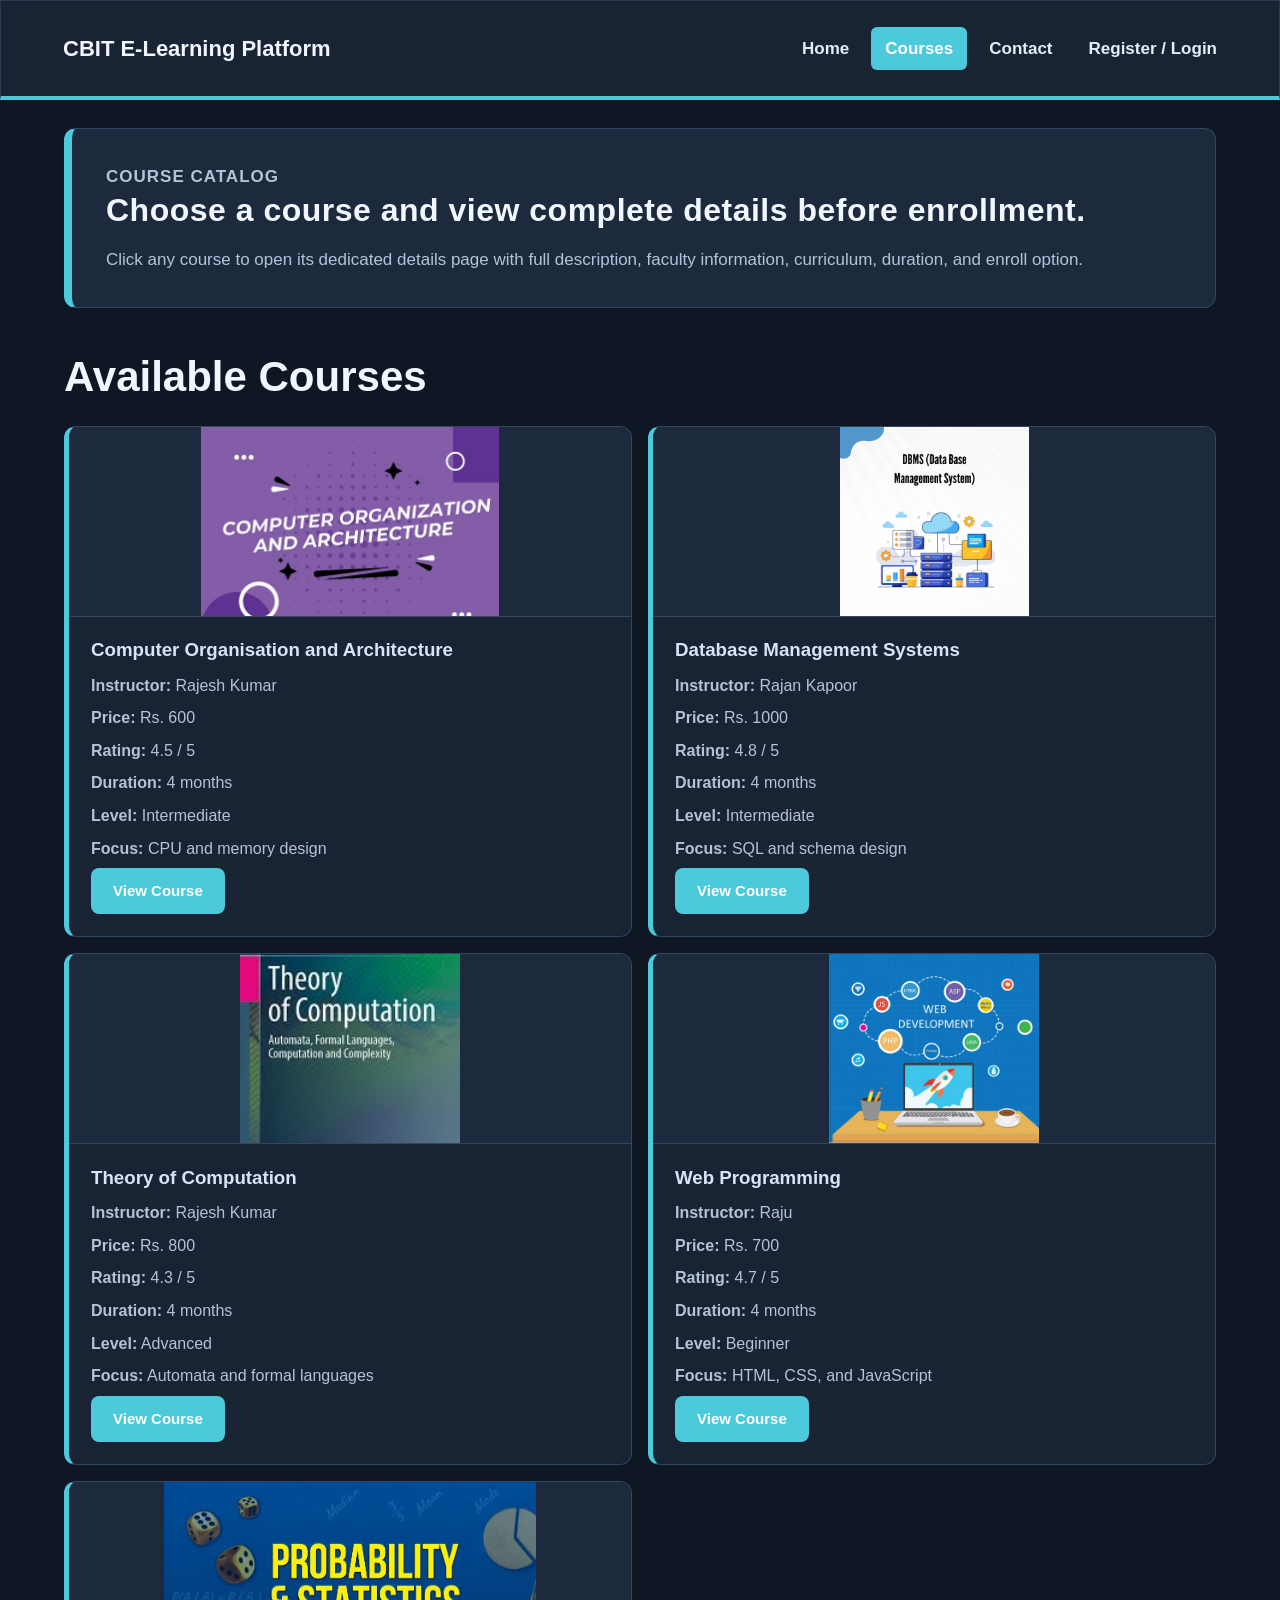
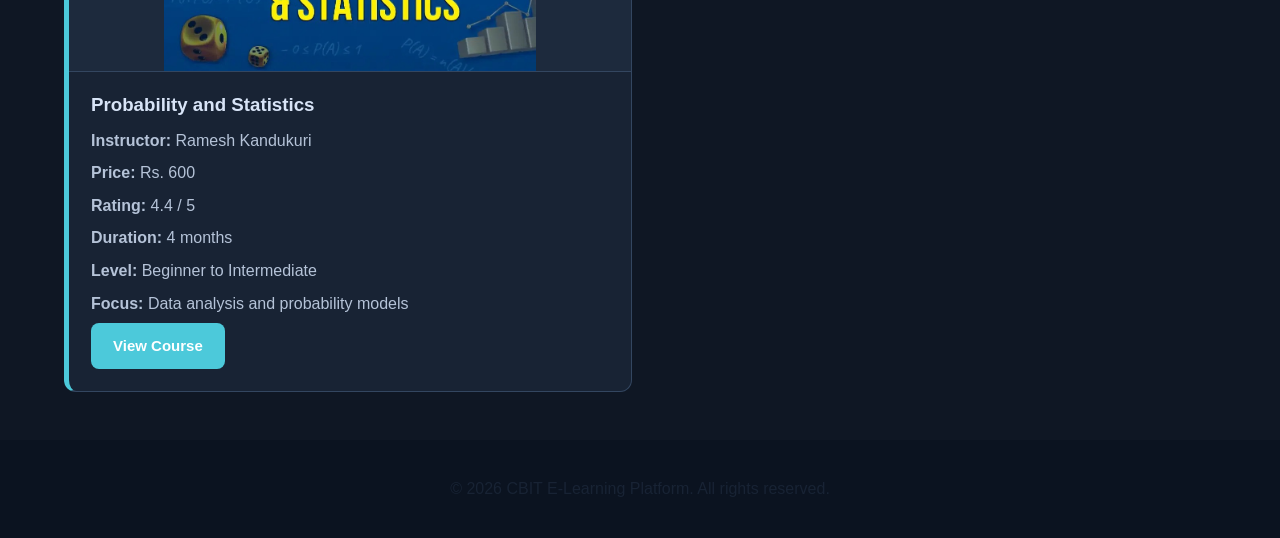
==== courses.html @ 8053c72c "Created CBIT e-learning platform" ====
<!DOCTYPE html>
<html lang="en">
<head>
  <meta charset="UTF-8" />
  <meta name="viewport" content="width=device-width, initial-scale=1.0" />
  <meta name="description" content="CBIT E-Learning Platform course catalog and detailed course information." />
  <title>CBIT E-Learning Platform | Courses</title>
  <link rel="stylesheet" href="styles.css" />
</head>
<body>
  <header class="hero">
    <nav class="site-nav" aria-label="Main navigation">
      <a class="brand" href="index.html">CBIT E-Learning Platform</a>
      <ul>
        <li><a href="index.html">Home</a></li>
        <li><a href="courses.html" aria-current="page">Courses</a></li>
        <li><a href="index.html#contact">Contact</a></li>
        <li><a href="register-login.html">Register / Login</a></li>
      </ul>
    </nav>

    <div class="hero-content">
      <p class="kicker">Course catalog</p>
      <h1>Choose a course and view complete details before enrollment.</h1>
      <p>
        Click any course to open its dedicated details page with full
        description, faculty information, curriculum, duration, and enroll
        option.
      </p>
    </div>
  </header>

  <main>
    <section class="section" aria-labelledby="courses-heading">
      <div class="section-heading">
        <h2 id="courses-heading">Available Courses</h2>
      </div>

      <div class="course-grid" id="courseGrid">
        <article class="course-card">
          <img class="course-image" src="COA.jpg" alt="Computer architecture course" loading="lazy" />
          <h3>Computer Organisation and Architecture</h3>
          <p class="course-meta"><strong>Instructor:</strong> Rajesh Kumar</p>
          <p class="course-meta"><strong>Price:</strong> Rs. 600</p>
          <p class="course-meta"><strong>Rating:</strong> 4.5 / 5</p>
          <p class="course-meta"><strong>Duration:</strong> 4 months</p>
          <p class="course-meta"><strong>Level:</strong> Intermediate</p>
          <p class="course-meta"><strong>Focus:</strong> CPU and memory design</p>
          <a class="btn btn-primary" href="coa.html">View Course</a>
        </article>

        <article class="course-card">
          <img class="course-image" src="dbms.jpg" alt="Database management systems course" loading="lazy" />
          <h3>Database Management Systems</h3>
          <p class="course-meta"><strong>Instructor:</strong> Rajan Kapoor</p>
          <p class="course-meta"><strong>Price:</strong> Rs. 1000</p>
          <p class="course-meta"><strong>Rating:</strong> 4.8 / 5</p>
          <p class="course-meta"><strong>Duration:</strong> 4 months</p>
          <p class="course-meta"><strong>Level:</strong> Intermediate</p>
          <p class="course-meta"><strong>Focus:</strong> SQL and schema design</p>
          <a class="btn btn-primary" href="dbms.html">View Course</a>
        </article>

        <article class="course-card">
          <img class="course-image" src="TOC.jpg" alt="Theory of computation course" loading="lazy" />
          <h3>Theory of Computation</h3>
          <p class="course-meta"><strong>Instructor:</strong> Rajesh Kumar</p>
          <p class="course-meta"><strong>Price:</strong> Rs. 800</p>
          <p class="course-meta"><strong>Rating:</strong> 4.3 / 5</p>
          <p class="course-meta"><strong>Duration:</strong> 4 months</p>
          <p class="course-meta"><strong>Level:</strong> Advanced</p>
          <p class="course-meta"><strong>Focus:</strong> Automata and formal languages</p>
          <a class="btn btn-primary" href="toc.html">View Course</a>
        </article>

        <article class="course-card">
          <img class="course-image" src="WP.jpg" alt="Web programming course" loading="lazy" />
          <h3>Web Programming</h3>
          <p class="course-meta"><strong>Instructor:</strong> Raju</p>
          <p class="course-meta"><strong>Price:</strong> Rs. 700</p>
          <p class="course-meta"><strong>Rating:</strong> 4.7 / 5</p>
          <p class="course-meta"><strong>Duration:</strong> 4 months</p>
          <p class="course-meta"><strong>Level:</strong> Beginner</p>
          <p class="course-meta"><strong>Focus:</strong> HTML, CSS, and JavaScript</p>
          <a class="btn btn-primary" href="wp.html">View Course</a>
        </article>

        <article class="course-card">
          <img class="course-image" src="Probabilty-and-Statistics.jpg" alt="Probability and statistics course" loading="lazy" />
          <h3>Probability and Statistics</h3>
          <p class="course-meta"><strong>Instructor:</strong> Ramesh Kandukuri</p>
          <p class="course-meta"><strong>Price:</strong> Rs. 600</p>
          <p class="course-meta"><strong>Rating:</strong> 4.4 / 5</p>
          <p class="course-meta"><strong>Duration:</strong> 4 months</p>
          <p class="course-meta"><strong>Level:</strong> Beginner to Intermediate</p>
          <p class="course-meta"><strong>Focus:</strong> Data analysis and probability models</p>
          <a class="btn btn-primary" href="ps.html">View Course</a>
        </article>
      </div>
    </section>
  </main>

  <footer class="site-footer">
    <p>&copy; 2026 CBIT E-Learning Platform. All rights reserved.</p>
  </footer>
</body>
</html>
---- styles.css ----
:root {
  --color-bg: #0f1724;
  --color-surface: #182334;
  --color-surface-alt: #1d2a3d;
  --color-border: #2a3a52;
  --color-border-light: #334660;

  --color-text: #e5edf9;
  --color-text-muted: #b5c3d8;
  --color-heading: #f1f6ff;
  --color-heading-dark: #d8e4f7;

  --color-accent: #4cc9da;
  --color-accent-hover: #35adc0;
  --color-accent-dark: #8ee6f2;

  --color-secondary: #f3a64a;
  --color-secondary-hover: #d88a2e;

  --color-success: #46d07c;
  --color-error: #ff7b8a;

  --color-footer-bg: #0b1320;

  --radius-sm: 5px;
  --radius-md: 8px;
  --radius-lg: 12px;

  --shadow-card: 0 6px 16px rgba(0, 0, 0, 0.45);

  --space-xs: 8px;
  --space-sm: 14px;
  --space-md: 22px;
  --space-lg: 34px;
  --space-xl: 42px;
  --space-2xl: 48px;
}

*,
*::before,
*::after {
  box-sizing: border-box;
}

body {
  margin: 0;
  padding: 0;
  font-family: Verdana, "Segoe UI", Tahoma, Arial, sans-serif;
  font-size: 16px;
  color: var(--color-text);
  background: var(--color-bg);
  line-height: 1.6;
}

h1,
h2,
h3,
h4 {
  margin: 0 0 0.5em;
  line-height: 1.3;
  color: var(--color-heading);
}

h1,
h2 {
  font-family: "Trebuchet MS", "Segoe UI", Arial, sans-serif;
}

a {
  color: var(--color-accent);
  text-decoration: none;
  transition: color 0.2s ease;
}

a:hover {
  color: var(--color-accent-hover);
  text-decoration: underline;
}

.section {
  width: 90%;
  margin: 0 auto;
  padding: 0;
}

.hero {
  width: 100%;
  margin: 0;
  padding: 0;
}

.site-nav {
  width: 100%;
  margin: 0;
  padding: 22px 48px;
  background-color: var(--color-surface);
  border: 1px solid var(--color-border);
  border-bottom: 4px solid var(--color-accent);
  border-radius: 0;
  display: grid;
  grid-template-columns: auto 1fr;
  align-items: center;
  column-gap: 28px;
}

.site-nav .brand {
  margin: 0;
  font-size: 22px;
  font-weight: 800;
  color: var(--color-heading);
  text-decoration: none;
}

.site-nav ul {
  list-style: none;
  margin: 0;
  padding: 0;
  display: grid;
  grid-auto-flow: column;
  justify-content: end;
  column-gap: 8px;
}

.site-nav li {
  margin: 0;
}

.site-nav a {
  display: block;
  padding: 8px 14px;
  color: var(--color-text);
  font-weight: 600;
  font-size: 17px;
  text-decoration: none;
  border-radius: 6px;
  transition: background-color 0.2s ease, color 0.2s ease;
}

.site-nav a:hover {
  background-color: rgba(76, 201, 218, 0.2);
  color: var(--color-accent);
  text-decoration: none;
}

.site-nav a.active,
.site-nav a[aria-current="page"] {
  background-color: var(--color-accent);
  color: #ffffff;
}

.hero-content {
  width: 90%;
  margin: 28px auto 0;
  padding: var(--space-lg);
  background: var(--color-surface-alt);
  border: 1px solid var(--color-border-light);
  border-left: 8px solid var(--color-accent);
  border-radius: var(--radius-lg);
}

.kicker {
  margin: 0 0 10px;
  letter-spacing: 1px;
  text-transform: uppercase;
  font-size: 13px;
  font-weight: 700;
  color: var(--color-accent-dark);
}

.hero-content h1 {
  margin: 0 0 var(--space-sm);
  font-size: 32px;
  letter-spacing: 0.5px;
  color: var(--color-heading);
}

.hero-content p {
  margin: 0;
  color: var(--color-text-muted);
  font-size: 17px;
}

.hero-content .btn {
  display: block;
  width: fit-content;
  margin: 18px auto 0;
}

.home-hero-image {
  width: 100%;
  height: auto;
  max-height: 420px;
  object-fit: contain;
  border-radius: var(--radius-lg);
  border: 1px solid var(--color-border-light);
  background: var(--color-surface);
  margin: 16px 0 18px;
}

.section {
  margin: var(--space-xl) auto;
}

.section-heading {
  margin: 0 0 20px;
  font-size: 28px;
  color: var(--color-heading);
}

.intro-card,
.course-card,
.details-card,
.form-card,
.contact-info,
.panel-placeholder {
  background: var(--color-surface);
  padding: var(--space-md);
  border: 1px solid var(--color-border);
  border-radius: var(--radius-lg);
}

.course-grid {
  margin: 0;
  padding: 0;
  display: grid;
  grid-template-columns: 1fr 1fr;
  gap: 16px;
}

.course-card {
  border-left: 5px solid var(--color-accent);
  border-top: 1px solid var(--color-border-light);
  border-right: 1px solid var(--color-border-light);
  border-bottom: 1px solid var(--color-border-light);
  font-size: 16px;
  transition: box-shadow 0.2s ease;
  overflow: hidden;
}

.course-card:hover {
  box-shadow: var(--shadow-card);
}

.course-image {
  width: calc(100% + (2 * var(--space-md)));
  height: 190px;
  object-fit: contain;
  margin: calc(-1 * var(--space-md)) calc(-1 * var(--space-md)) var(--space-sm);
  border-bottom: 1px solid var(--color-border-light);
  background: var(--color-surface-alt);
}

.course-card h3 {
  margin: 0 0 10px;
  color: var(--color-heading-dark);
}

.course-meta {
  margin: 7px 0;
  color: var(--color-text-muted);
}

.details-layout {
  margin: 0;
  padding: 0;
  display: grid;
  grid-template-columns: 1fr;
  row-gap: var(--space-sm);
}

.details-card h4 {
  margin: 18px 0 6px;
  color: var(--color-heading-dark);
}

.details-card ul {
  margin: 0;
  padding-left: 19px;
}

#detailCurriculum {
  margin-top: 8px;
}

#detailCurriculum .curriculum-heading {
  list-style: none;
  margin: 10px 0;
  color: var(--color-heading-dark);
  font-weight: 700;
}

#detailCurriculum .curriculum-points {
  margin: 6px 0 0;
  padding-left: 18px;
}

#detailCurriculum .curriculum-points li {
  margin: 4px 0;
  color: var(--color-text-muted);
  font-weight: 400;
}

.meta-strip {
  margin: 0;
  padding: 0;
  display: grid;
  grid-template-columns: 1fr 1fr 1fr;
  gap: 10px;
}

.meta-chip {
  display: block;
  margin: 0;
  padding: 10px;
  background: #1f2d42;
  border: 1px solid var(--color-border-light);
  border-radius: var(--radius-sm);
}

.auth-grid,
.contact-grid {
  margin: 0;
  padding: 0;
  display: grid;
  grid-template-columns: 1fr 1fr;
  gap: 16px;
}

.auth-grid .form-card,
.contact-grid .contact-info,
.contact-grid .form-card {
  margin: 0;
}

form {
  margin: 0;
  padding: 0;
  display: grid;
  row-gap: 4px;
}

label {
  display: block;
  margin: 0 0 6px;
  font-weight: 700;
  font-size: 15px;
  color: var(--color-text);
}

input,
textarea,
select {
  width: 100%;
  margin: 0 0 16px;
  padding: 10px 12px;
  border: 1px solid var(--color-border-light);
  border-radius: 6px;
  font: inherit;
  font-size: 15px;
  background: var(--color-surface);
  color: var(--color-text);
  transition: border-color 0.2s ease;
}

input:focus,
textarea:focus,
select:focus {
  border-color: var(--color-accent);
  outline: none;
}

.btn {
  display: inline-block;
  padding: 11px 22px;
  border: none;
  border-radius: var(--radius-md);
  font: inherit;
  font-size: 15px;
  font-weight: 700;
  cursor: pointer;
  text-decoration: none;
  transition: background-color 0.2s ease;
}

.btn-primary {
  background: var(--color-accent);
  color: #ffffff;
}

.btn-primary:hover {
  background: var(--color-accent-hover);
  color: #ffffff;
  text-decoration: none;
}

.btn-secondary {
  background: var(--color-secondary);
  color: #ffffff;
}

.btn-secondary:hover {
  background: var(--color-secondary-hover);
  color: #ffffff;
  text-decoration: none;
}

.form-message {
  margin: 0;
  padding: 0;
  font-weight: 700;
  letter-spacing: 0.5px;
}

.form-message.success {
  color: var(--color-success);
}

.form-message.error {
  color: var(--color-error);
}

.hidden {
  display: none;
}

.site-footer {
  margin-top: var(--space-2xl);
  padding: 20px;
  text-align: center;
  background: var(--color-footer-bg);
  color: var(--color-surface);
}

@media (max-width: 900px) {
  .site-nav {
    padding: 16px 20px;
    grid-template-columns: 1fr;
    row-gap: 10px;
  }

  .site-nav ul {
    justify-content: start;
    grid-auto-flow: row;
    row-gap: 6px;
  }

  .site-nav .brand {
    font-size: 20px;
  }

  .course-grid,
  .meta-strip,
  .auth-grid,
  .contact-grid {
    grid-template-columns: 1fr;
  }
}
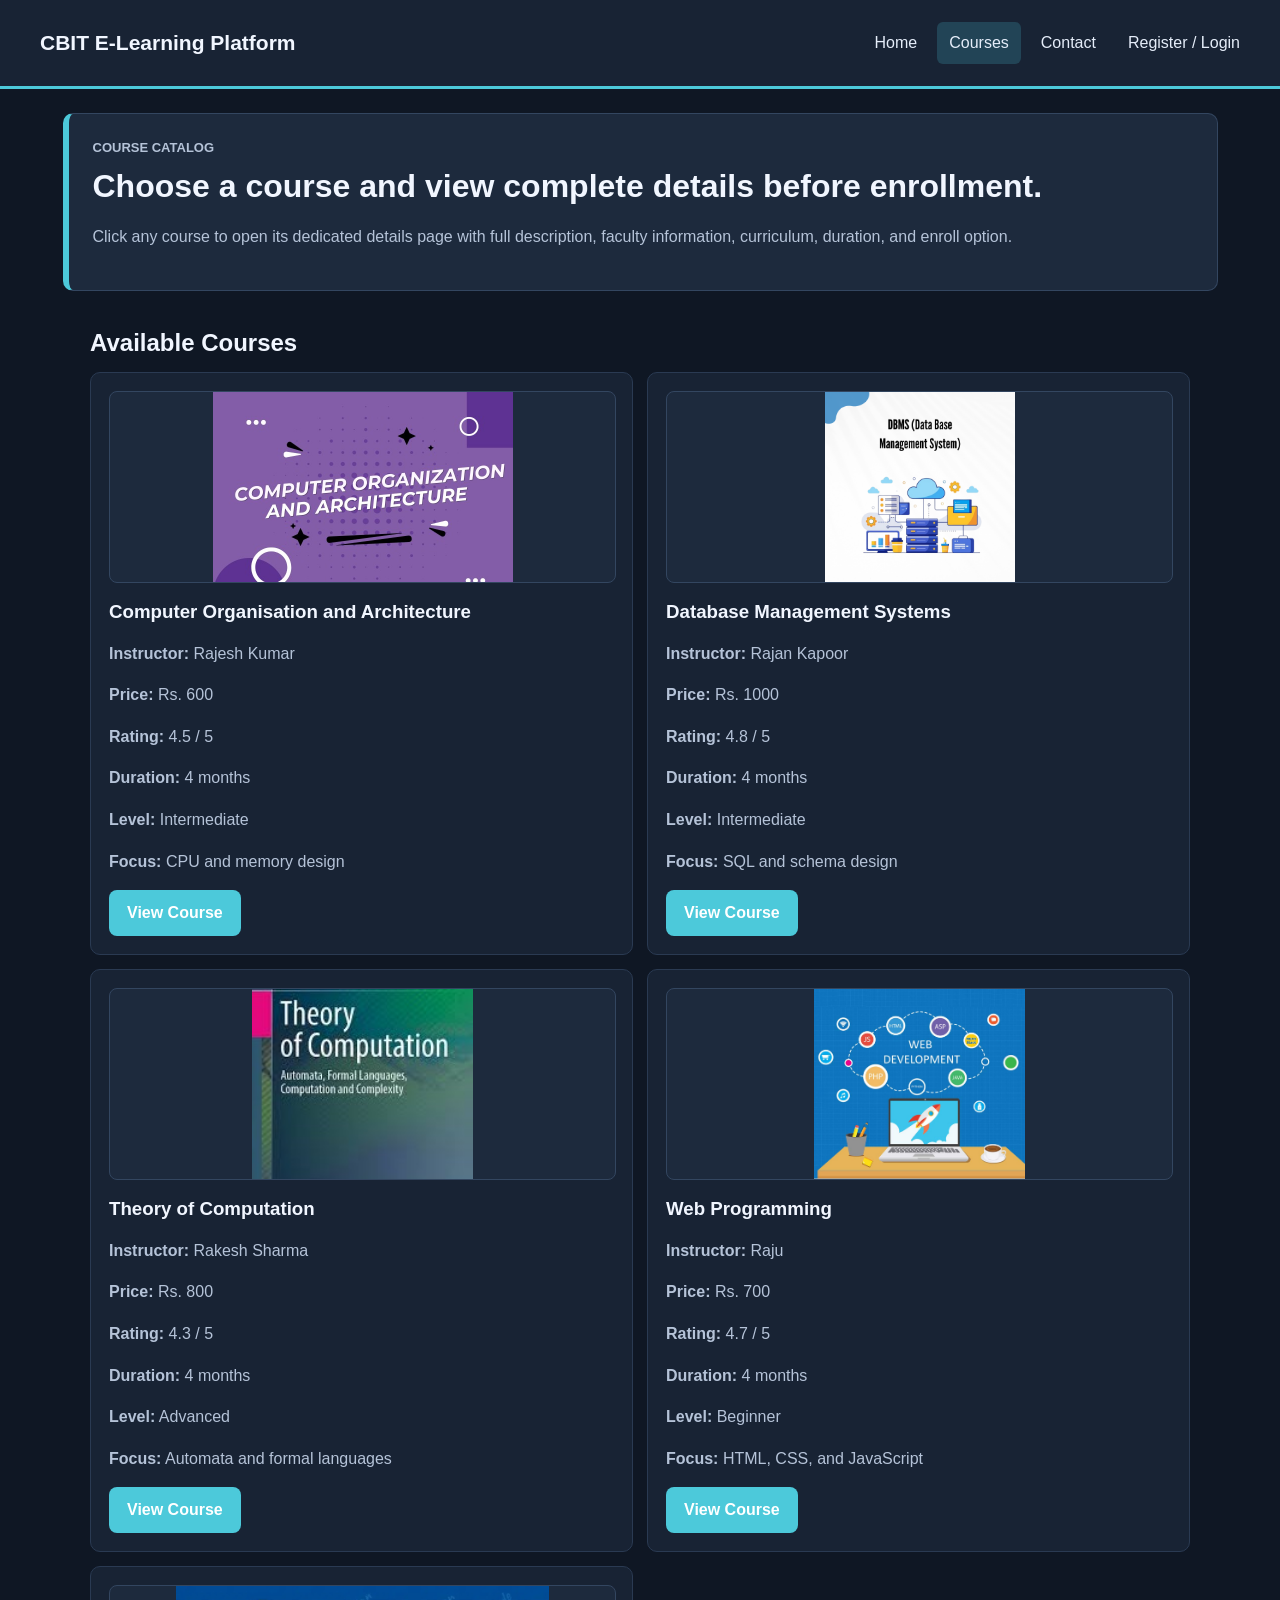
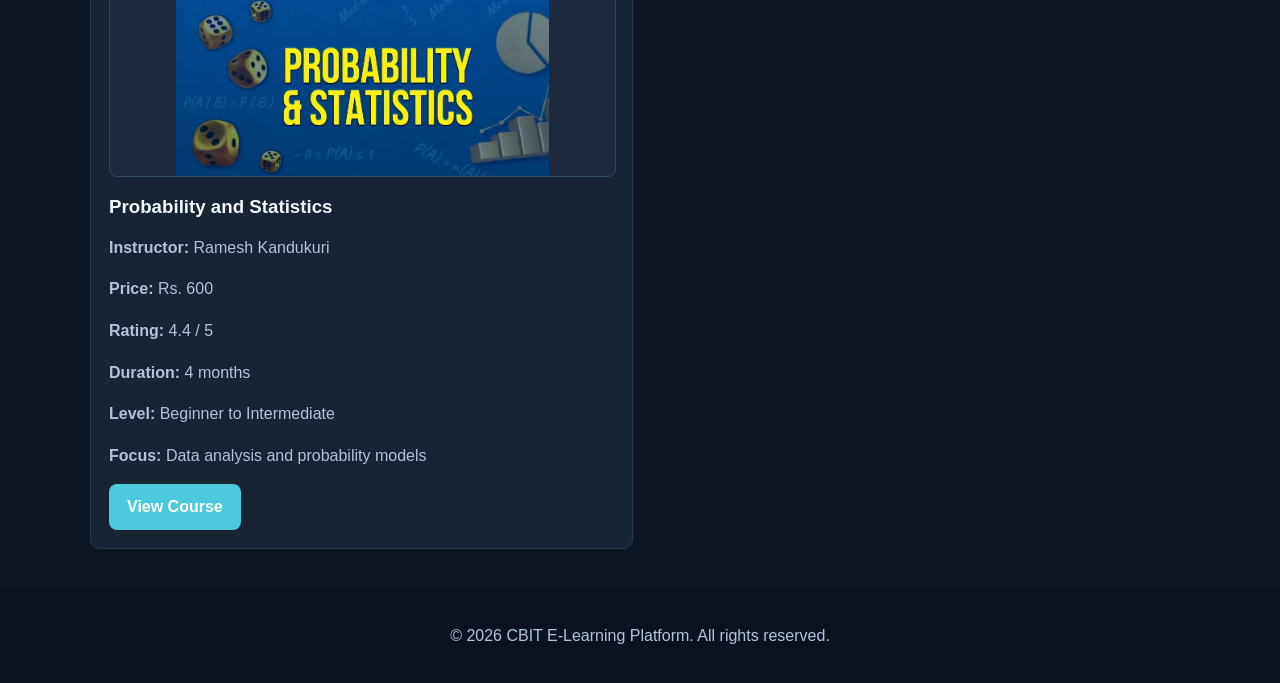
==== commit 1fbb7b15: "Minor Changes" ====
--- a/courses.html
+++ b/courses.html
@@ -64,7 +64,7 @@
         <article class="course-card">
           <img class="course-image" src="TOC.jpg" alt="Theory of computation course" loading="lazy" />
           <h3>Theory of Computation</h3>
-          <p class="course-meta"><strong>Instructor:</strong> Rajesh Kumar</p>
+          <p class="course-meta"><strong>Instructor:</strong> Rakesh Sharma</p>
           <p class="course-meta"><strong>Price:</strong> Rs. 800</p>
           <p class="course-meta"><strong>Rating:</strong> 4.3 / 5</p>
           <p class="course-meta"><strong>Duration:</strong> 4 months</p>
--- a/styles.css
+++ b/styles.css
@@ -1,210 +1,122 @@
-:root {
-  --color-bg: #0f1724;
-  --color-surface: #182334;
-  --color-surface-alt: #1d2a3d;
-  --color-border: #2a3a52;
-  --color-border-light: #334660;
-
-  --color-text: #e5edf9;
-  --color-text-muted: #b5c3d8;
-  --color-heading: #f1f6ff;
-  --color-heading-dark: #d8e4f7;
-
-  --color-accent: #4cc9da;
-  --color-accent-hover: #35adc0;
-  --color-accent-dark: #8ee6f2;
-
-  --color-secondary: #f3a64a;
-  --color-secondary-hover: #d88a2e;
-
-  --color-success: #46d07c;
-  --color-error: #ff7b8a;
-
-  --color-footer-bg: #0b1320;
-
-  --radius-sm: 5px;
-  --radius-md: 8px;
-  --radius-lg: 12px;
-
-  --shadow-card: 0 6px 16px rgba(0, 0, 0, 0.45);
-
-  --space-xs: 8px;
-  --space-sm: 14px;
-  --space-md: 22px;
-  --space-lg: 34px;
-  --space-xl: 42px;
-  --space-2xl: 48px;
-}
-
-*,
-*::before,
-*::after {
-  box-sizing: border-box;
-}
-
 body {
   margin: 0;
-  padding: 0;
   font-family: Verdana, "Segoe UI", Tahoma, Arial, sans-serif;
   font-size: 16px;
-  color: var(--color-text);
-  background: var(--color-bg);
   line-height: 1.6;
+  color: #e5edf9;
+  background: #0f1724;
 }
 
 h1,
 h2,
 h3,
 h4 {
-  margin: 0 0 0.5em;
+  margin: 0 0 10px;
   line-height: 1.3;
-  color: var(--color-heading);
-}
-
-h1,
-h2 {
-  font-family: "Trebuchet MS", "Segoe UI", Arial, sans-serif;
+  color: #f1f6ff;
 }
 
 a {
-  color: var(--color-accent);
+  color: #4cc9da;
   text-decoration: none;
   transition: color 0.2s ease;
 }
 
 a:hover {
-  color: var(--color-accent-hover);
+  color: #35adc0;
   text-decoration: underline;
 }
 
 .section {
-  width: 90%;
-  margin: 0 auto;
-  padding: 0;
+  width: min(92%, 1100px);
+  margin: 36px auto;
 }
 
 .hero {
   width: 100%;
+}
+
+.site-nav {
+  display: grid;
+  grid-template-columns: auto 1fr;
+  align-items: center;
+  gap: 20px;
+  padding: 18px 28px;
+  background: #182334;
+  border-bottom: 3px solid #4cc9da;
+}
+
+.site-nav .brand {
+  font-size: 21px;
+  font-weight: 700;
+  color: #f1f6ff;
+}
+
+.site-nav ul {
   margin: 0;
   padding: 0;
-}
-
-.site-nav {
-  width: 100%;
-  margin: 0;
-  padding: 22px 48px;
-  background-color: var(--color-surface);
-  border: 1px solid var(--color-border);
-  border-bottom: 4px solid var(--color-accent);
-  border-radius: 0;
-  display: grid;
-  grid-template-columns: auto 1fr;
-  align-items: center;
-  column-gap: 28px;
-}
-
-.site-nav .brand {
-  margin: 0;
-  font-size: 22px;
-  font-weight: 800;
-  color: var(--color-heading);
-  text-decoration: none;
-}
-
-.site-nav ul {
   list-style: none;
-  margin: 0;
-  padding: 0;
   display: grid;
   grid-auto-flow: column;
   justify-content: end;
-  column-gap: 8px;
-}
-
-.site-nav li {
-  margin: 0;
+  gap: 8px;
 }
 
 .site-nav a {
   display: block;
-  padding: 8px 14px;
-  color: var(--color-text);
-  font-weight: 600;
-  font-size: 17px;
-  text-decoration: none;
+  padding: 8px 12px;
   border-radius: 6px;
-  transition: background-color 0.2s ease, color 0.2s ease;
-}
-
-.site-nav a:hover {
-  background-color: rgba(76, 201, 218, 0.2);
-  color: var(--color-accent);
-  text-decoration: none;
-}
-
-.site-nav a.active,
+  color: #e5edf9;
+}
+
+.site-nav a:hover,
 .site-nav a[aria-current="page"] {
-  background-color: var(--color-accent);
-  color: #ffffff;
+  background: rgba(76, 201, 218, 0.2);
+  text-decoration: none;
 }
 
 .hero-content {
-  width: 90%;
-  margin: 28px auto 0;
-  padding: var(--space-lg);
-  background: var(--color-surface-alt);
-  border: 1px solid var(--color-border-light);
-  border-left: 8px solid var(--color-accent);
-  border-radius: var(--radius-lg);
+  width: min(92%, 1100px);
+  margin: 24px auto 0;
+  padding: 24px;
+  background: #1d2a3d;
+  border: 1px solid #334660;
+  border-left: 6px solid #4cc9da;
+  border-radius: 10px;
 }
 
 .kicker {
-  margin: 0 0 10px;
-  letter-spacing: 1px;
+  margin: 0 0 8px;
+  color: #8ee6f2;
+  font-size: 13px;
+  font-weight: 700;
   text-transform: uppercase;
-  font-size: 13px;
-  font-weight: 700;
-  color: var(--color-accent-dark);
-}
-
-.hero-content h1 {
-  margin: 0 0 var(--space-sm);
-  font-size: 32px;
-  letter-spacing: 0.5px;
-  color: var(--color-heading);
-}
-
-.hero-content p {
-  margin: 0;
-  color: var(--color-text-muted);
-  font-size: 17px;
+}
+
+.hero-content p,
+.course-meta,
+.details-card p,
+.details-card li,
+.contact-info p {
+  color: #b5c3d8;
 }
 
 .hero-content .btn {
-  display: block;
-  width: fit-content;
-  margin: 18px auto 0;
+  margin-top: 16px;
 }
 
 .home-hero-image {
   width: 100%;
-  height: auto;
   max-height: 420px;
   object-fit: contain;
-  border-radius: var(--radius-lg);
-  border: 1px solid var(--color-border-light);
-  background: var(--color-surface);
-  margin: 16px 0 18px;
-}
-
-.section {
-  margin: var(--space-xl) auto;
+  border: 1px solid #334660;
+  border-radius: 10px;
+  background: #182334;
+  margin: 14px 0;
 }
 
 .section-heading {
-  margin: 0 0 20px;
-  font-size: 28px;
-  color: var(--color-heading);
+  margin-bottom: 14px;
 }
 
 .intro-card,
@@ -213,169 +125,94 @@
 .form-card,
 .contact-info,
 .panel-placeholder {
-  background: var(--color-surface);
-  padding: var(--space-md);
-  border: 1px solid var(--color-border);
-  border-radius: var(--radius-lg);
-}
-
-.course-grid {
-  margin: 0;
-  padding: 0;
-  display: grid;
-  grid-template-columns: 1fr 1fr;
-  gap: 16px;
+  background: #182334;
+  border: 1px solid #2a3a52;
+  border-radius: 10px;
+  padding: 18px;
+}
+
+.course-grid,
+.auth-grid,
+.contact-grid {
+  display: grid;
+  grid-template-columns: repeat(2, minmax(0, 1fr));
+  gap: 14px;
+}
+
+.details-layout {
+  display: grid;
+  grid-template-columns: 1fr;
+  gap: 14px;
 }
 
 .course-card {
-  border-left: 5px solid var(--color-accent);
-  border-top: 1px solid var(--color-border-light);
-  border-right: 1px solid var(--color-border-light);
-  border-bottom: 1px solid var(--color-border-light);
-  font-size: 16px;
   transition: box-shadow 0.2s ease;
   overflow: hidden;
 }
 
 .course-card:hover {
-  box-shadow: var(--shadow-card);
+  box-shadow: 0 4px 14px rgba(0, 0, 0, 0.35);
 }
 
 .course-image {
-  width: calc(100% + (2 * var(--space-md)));
+  width: 100%;
   height: 190px;
   object-fit: contain;
-  margin: calc(-1 * var(--space-md)) calc(-1 * var(--space-md)) var(--space-sm);
-  border-bottom: 1px solid var(--color-border-light);
-  background: var(--color-surface-alt);
-}
-
-.course-card h3 {
-  margin: 0 0 10px;
-  color: var(--color-heading-dark);
-}
-
-.course-meta {
-  margin: 7px 0;
-  color: var(--color-text-muted);
-}
-
-.details-layout {
-  margin: 0;
-  padding: 0;
-  display: grid;
-  grid-template-columns: 1fr;
-  row-gap: var(--space-sm);
-}
-
-.details-card h4 {
-  margin: 18px 0 6px;
-  color: var(--color-heading-dark);
-}
-
-.details-card ul {
-  margin: 0;
-  padding-left: 19px;
-}
-
-#detailCurriculum {
-  margin-top: 8px;
-}
-
-#detailCurriculum .curriculum-heading {
-  list-style: none;
-  margin: 10px 0;
-  color: var(--color-heading-dark);
-  font-weight: 700;
-}
-
-#detailCurriculum .curriculum-points {
-  margin: 6px 0 0;
-  padding-left: 18px;
-}
-
-#detailCurriculum .curriculum-points li {
-  margin: 4px 0;
-  color: var(--color-text-muted);
-  font-weight: 400;
+  border: 1px solid #334660;
+  border-radius: 8px;
+  background: #1d2a3d;
+  margin-bottom: 10px;
 }
 
 .meta-strip {
-  margin: 0;
-  padding: 0;
-  display: grid;
-  grid-template-columns: 1fr 1fr 1fr;
-  gap: 10px;
+  display: grid;
+  grid-template-columns: repeat(3, minmax(0, 1fr));
+  gap: 8px;
 }
 
 .meta-chip {
-  display: block;
-  margin: 0;
-  padding: 10px;
+  padding: 8px;
+  border: 1px solid #334660;
+  border-radius: 6px;
   background: #1f2d42;
-  border: 1px solid var(--color-border-light);
-  border-radius: var(--radius-sm);
-}
-
-.auth-grid,
-.contact-grid {
-  margin: 0;
-  padding: 0;
-  display: grid;
-  grid-template-columns: 1fr 1fr;
-  gap: 16px;
-}
-
-.auth-grid .form-card,
-.contact-grid .contact-info,
-.contact-grid .form-card {
-  margin: 0;
 }
 
 form {
-  margin: 0;
-  padding: 0;
-  display: grid;
-  row-gap: 4px;
+  display: grid;
+  gap: 6px;
 }
 
 label {
-  display: block;
-  margin: 0 0 6px;
-  font-weight: 700;
-  font-size: 15px;
-  color: var(--color-text);
+  font-weight: 700;
+  color: #e5edf9;
 }
 
 input,
 textarea,
 select {
   width: 100%;
-  margin: 0 0 16px;
-  padding: 10px 12px;
-  border: 1px solid var(--color-border-light);
+  padding: 10px;
+  margin-bottom: 12px;
+  border: 1px solid #334660;
   border-radius: 6px;
   font: inherit;
-  font-size: 15px;
-  background: var(--color-surface);
-  color: var(--color-text);
-  transition: border-color 0.2s ease;
+  color: #e5edf9;
+  background: #182334;
 }
 
 input:focus,
 textarea:focus,
 select:focus {
-  border-color: var(--color-accent);
+  border-color: #4cc9da;
   outline: none;
 }
 
 .btn {
   display: inline-block;
-  padding: 11px 22px;
+  padding: 10px 18px;
   border: none;
-  border-radius: var(--radius-md);
+  border-radius: 8px;
   font: inherit;
-  font-size: 15px;
   font-weight: 700;
   cursor: pointer;
   text-decoration: none;
@@ -383,40 +220,38 @@
 }
 
 .btn-primary {
-  background: var(--color-accent);
+  background: #4cc9da;
   color: #ffffff;
 }
 
 .btn-primary:hover {
-  background: var(--color-accent-hover);
+  background: #35adc0;
   color: #ffffff;
   text-decoration: none;
 }
 
 .btn-secondary {
-  background: var(--color-secondary);
+  background: #f3a64a;
   color: #ffffff;
 }
 
 .btn-secondary:hover {
-  background: var(--color-secondary-hover);
+  background: #d88a2e;
   color: #ffffff;
   text-decoration: none;
 }
 
 .form-message {
   margin: 0;
-  padding: 0;
-  font-weight: 700;
-  letter-spacing: 0.5px;
+  font-weight: 700;
 }
 
 .form-message.success {
-  color: var(--color-success);
+  color: #46d07c;
 }
 
 .form-message.error {
-  color: var(--color-error);
+  color: #ff7b8a;
 }
 
 .hidden {
@@ -424,34 +259,29 @@
 }
 
 .site-footer {
-  margin-top: var(--space-2xl);
-  padding: 20px;
+  margin-top: 40px;
+  padding: 18px;
   text-align: center;
-  background: var(--color-footer-bg);
-  color: var(--color-surface);
+  background: #0b1320;
+  color: #b5c3d8;
 }
 
 @media (max-width: 900px) {
   .site-nav {
-    padding: 16px 20px;
     grid-template-columns: 1fr;
-    row-gap: 10px;
+    gap: 10px;
   }
 
   .site-nav ul {
+    grid-auto-flow: row;
     justify-content: start;
-    grid-auto-flow: row;
-    row-gap: 6px;
   }
 
-  .site-nav .brand {
-    font-size: 20px;
-  }
-
   .course-grid,
-  .meta-strip,
   .auth-grid,
-  .contact-grid {
+  .contact-grid,
+  .meta-strip {
     grid-template-columns: 1fr;
   }
 }
+
